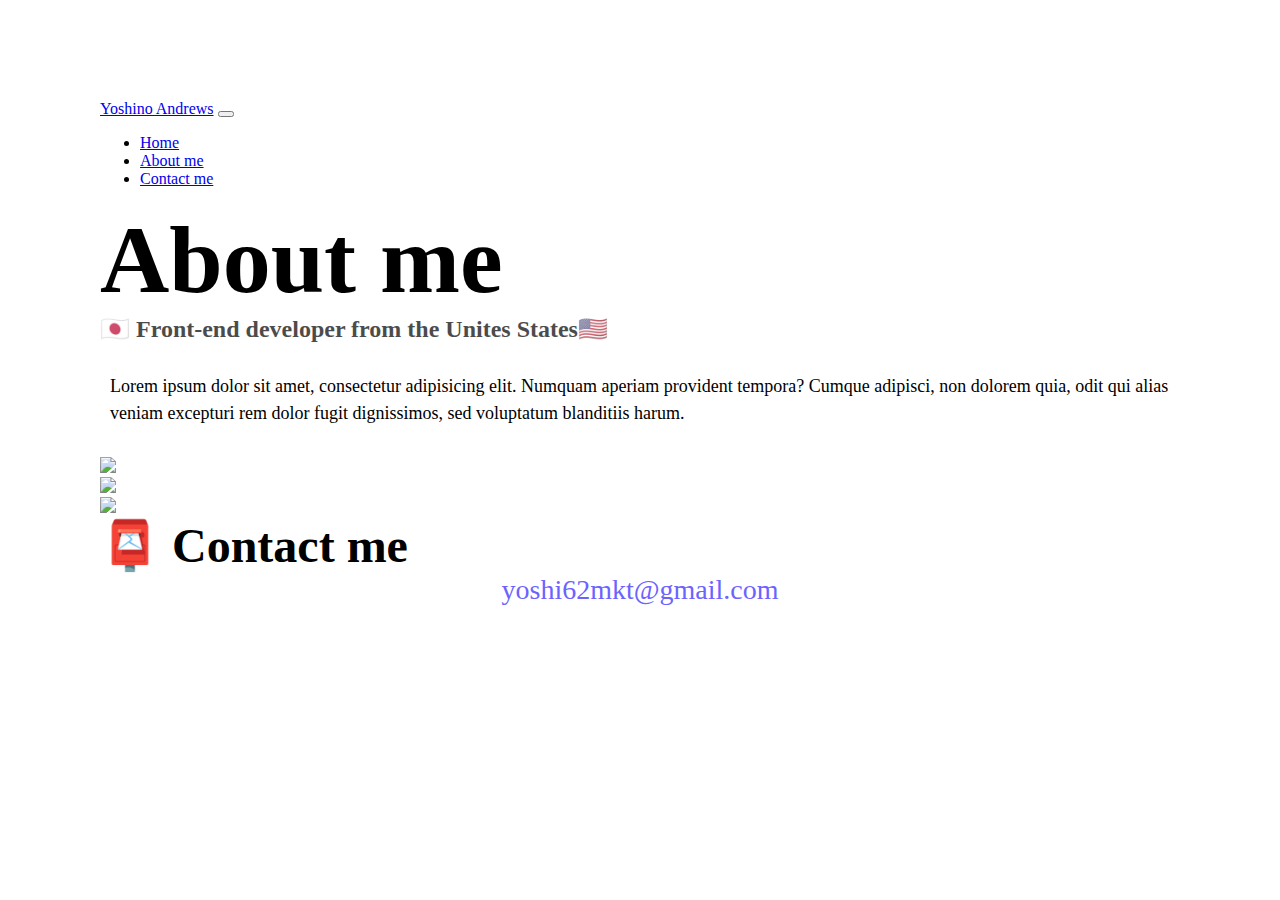
==== about.html @ b89615e6 "Created the initial structures on html and css" ====
<!DOCTYPE html>
<html lang="en">

<head>
    <meta charset="UTF-8" />
    <meta name="viewport" content="width=device-width, initial-scale=1.0" />
    <link href="https://cdn.jsdelivr.net/npm/bootstrap@5.3.2/dist/css/bootstrap.min.css" rel="stylesheet"
        integrity="sha384-T3c6CoIi6uLrA9TneNEoa7RxnatzjcDSCmG1MXxSR1GAsXEV/Dwwykc2MPK8M2HN" crossorigin="anonymous" />
    <script src="https://cdn.jsdelivr.net/npm/bootstrap@5.3.2/dist/js/bootstrap.bundle.min.js"
        integrity="sha384-C6RzsynM9kWDrMNeT87bh95OGNyZPhcTNXj1NW7RuBCsyN/o0jlpcV8Qyq46cDfL"
        crossorigin="anonymous"></script>
    <link rel="stylesheet" href="css/style.css" />
    <title>About Yoshino Andrews</title>
</head>

<body>
    <nav class="navbar navbar-expand-lg navbar-light bg-light fixed-top">
        <div class="container">
            <a class="navbar-brand" href="index.html">Yoshino Andrews</a>
            <button class="navbar-toggler" type="button" data-bs-toggle="collapse" data-bs-target="#navbarNav"
                aria-controls="navbarNav" aria-expanded="false" aria-label="Toggle navigation">
                <span class="navbar-toggler-icon"></span>
            </button>
            <div class="collapse navbar-collapse" id="navbarNav">
                <ul class="navbar-nav">
                    <li class="nav-item">
                        <a class="nav-link" aria-current="page" href="index.html">Home</a>
                    </li>
                    <li class="nav-item">
                        <a class="nav-link active" href="about.html">About me</a>
                    </li>
                    <li class="nav-item">
                        <a class="nav-link" href="about.html#contact">Contact me</a>
                    </li>
                </ul>
            </div>
        </div>
    </nav>

    <h1 class="text-center mt-5">About me</h1>
    <h3 class="text-center">🇯🇵 Front-end developer from the Unites States🇺🇸</h3>

    <div class="about-paragraphs text-center">
        <p>
            Lorem ipsum dolor sit amet, consectetur adipisicing elit. Numquam
            aperiam provident tempora? Cumque adipisci, non dolorem quia, odit qui
            alias veniam excepturi rem dolor fugit dignissimos, sed voluptatum
            blanditiis harum.
            <br />
        </p>
    </div>

    <div class="container mb-5">
        <div class="row">
            <div class="col-sm-4">
                <img src="images/yoga.png" class="img-fluid rounded p-2 shadow" />
            </div>

            <div class="col-sm-4">
                <img src="images/weather.png" class="img-fluid rounded p-2 shadow" />
            </div>

            <div class="col-sm-4">
                <img src="images/yogurt.png" class="img-fluid rounded p-2 shadow" />
            </div>
        </div>
    </div>

    <div id="contact">
        <h2 class="text-center">📮 Contact me</h2>
        <a href="mailto:yoshi62mkt@gmail.com" class="email-link">
            yoshi62mkt@gmail.com
        </a>
    </div>
</body>

</html>
---- css/style.css ----
:root {
  --primary-color: #6c63ff;
  --secondary-color: #f5f2fe;
  --box-shadow: 0 5px 10px rgba(0, 0, 0, 0.3);
}

body {
  margin: 100px;
}

h1,
h2,
h3 {
  margin: 0;
}

h1 {
  font-size: 96px;
}

h2 {
  font-size: 48px;
}

h3 {
  font-size: 24px;
  opacity: 0.7;
}

p {
  font-size: 18px;
  line-height: 1.5;
}

.navigation-links {
  display: flex;
  margin-top: 40px;
  justify-content: center;
}

.navigation-links a {
  margin: 20px;
}

.primary-link {
  background: var(--primary-color);
  box-shadow: var(--box-shadow);
  color: white;
  text-decoration: none;
  text-transform: capitalize;
  border-radius: 4px;
  padding: 20px 15px;
}

.secondary-link {
  color: var(--primary-color);
  border: 1px solid var(--primary-color);
  text-decoration: none;
  text-transform: capitalize;
  border-radius: 4px;
  padding: 20px 15px;
}

.homepage-link {
  color: var(--primary-color);

  display: block;
}

.about-paragraphs {
  margin: 30px 0;
}

.about-paragraphs p {
  margin: 10px;
}

.email-link {
  display: flex;
  justify-content: center;
  color: var(--primary-color);
  font-size: 28px;
  text-decoration: none;
}

.email-link:hover {
  text-decoration: underline;
}
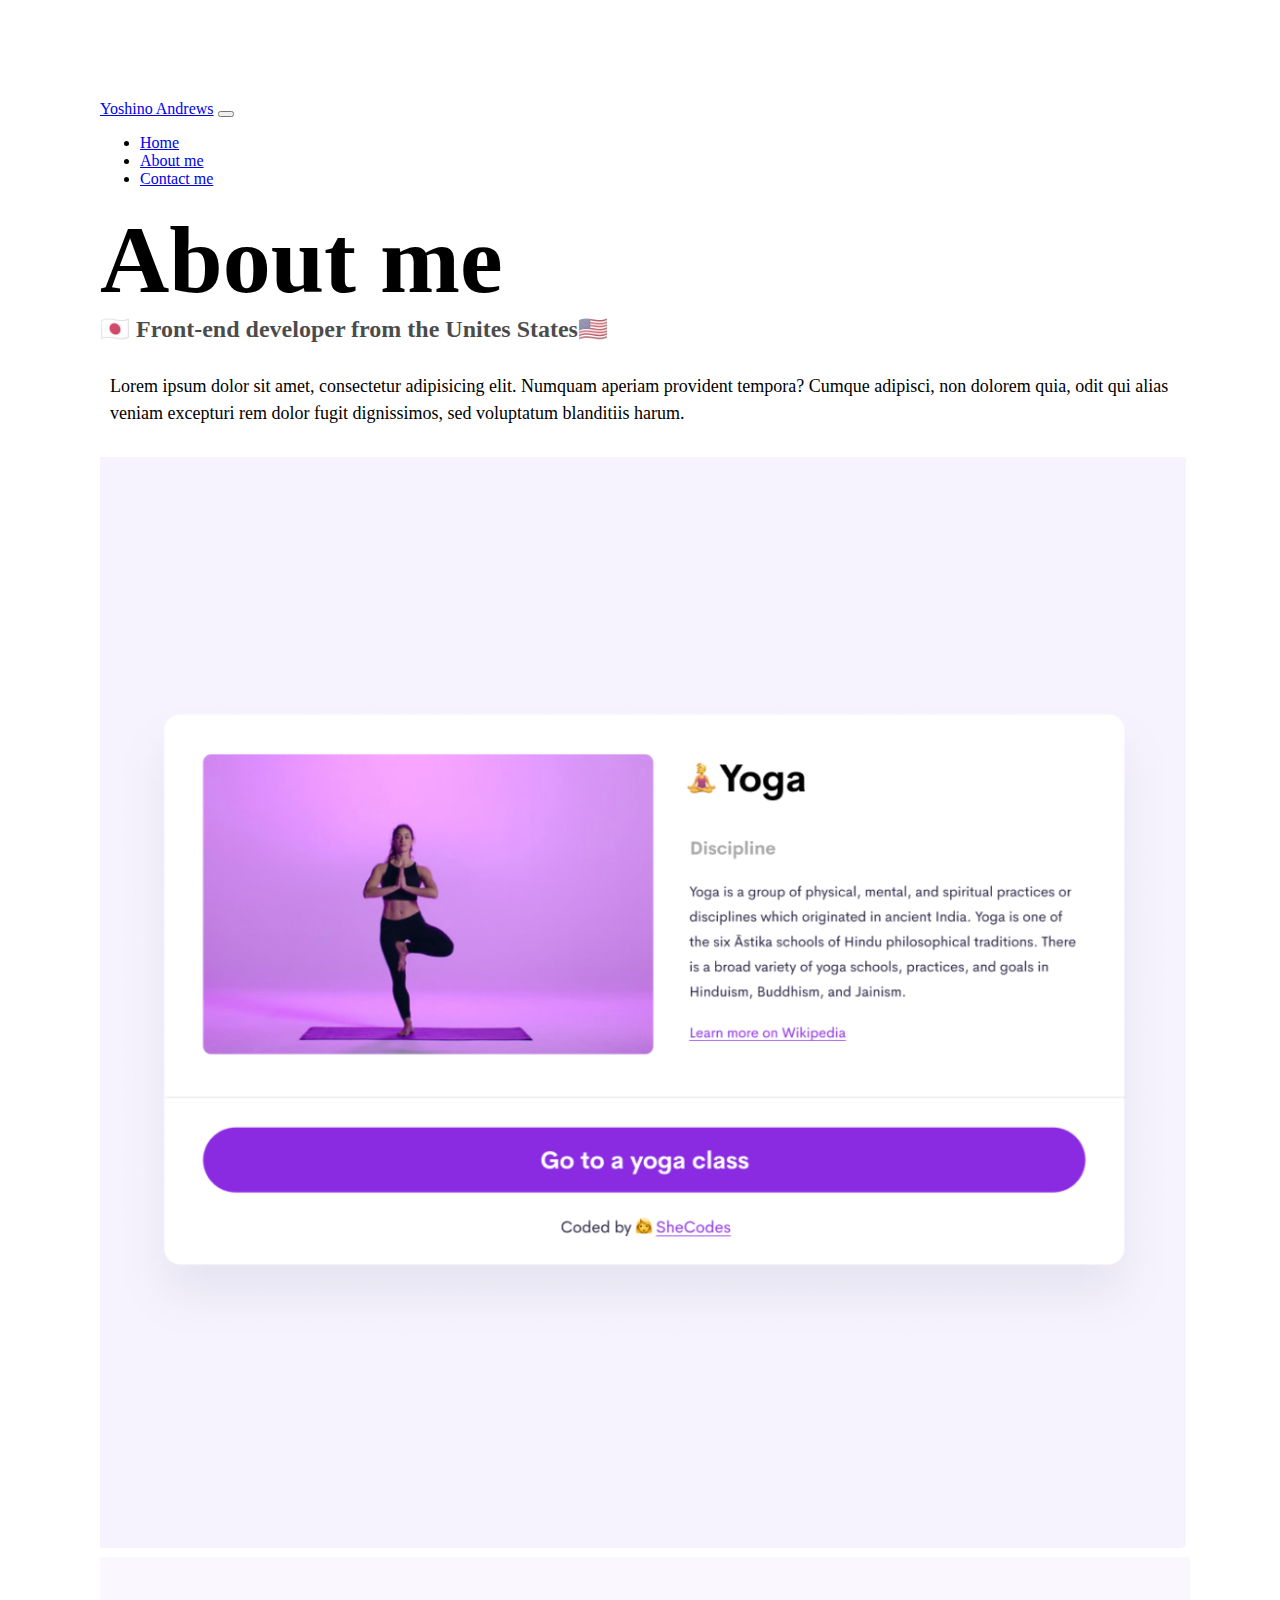
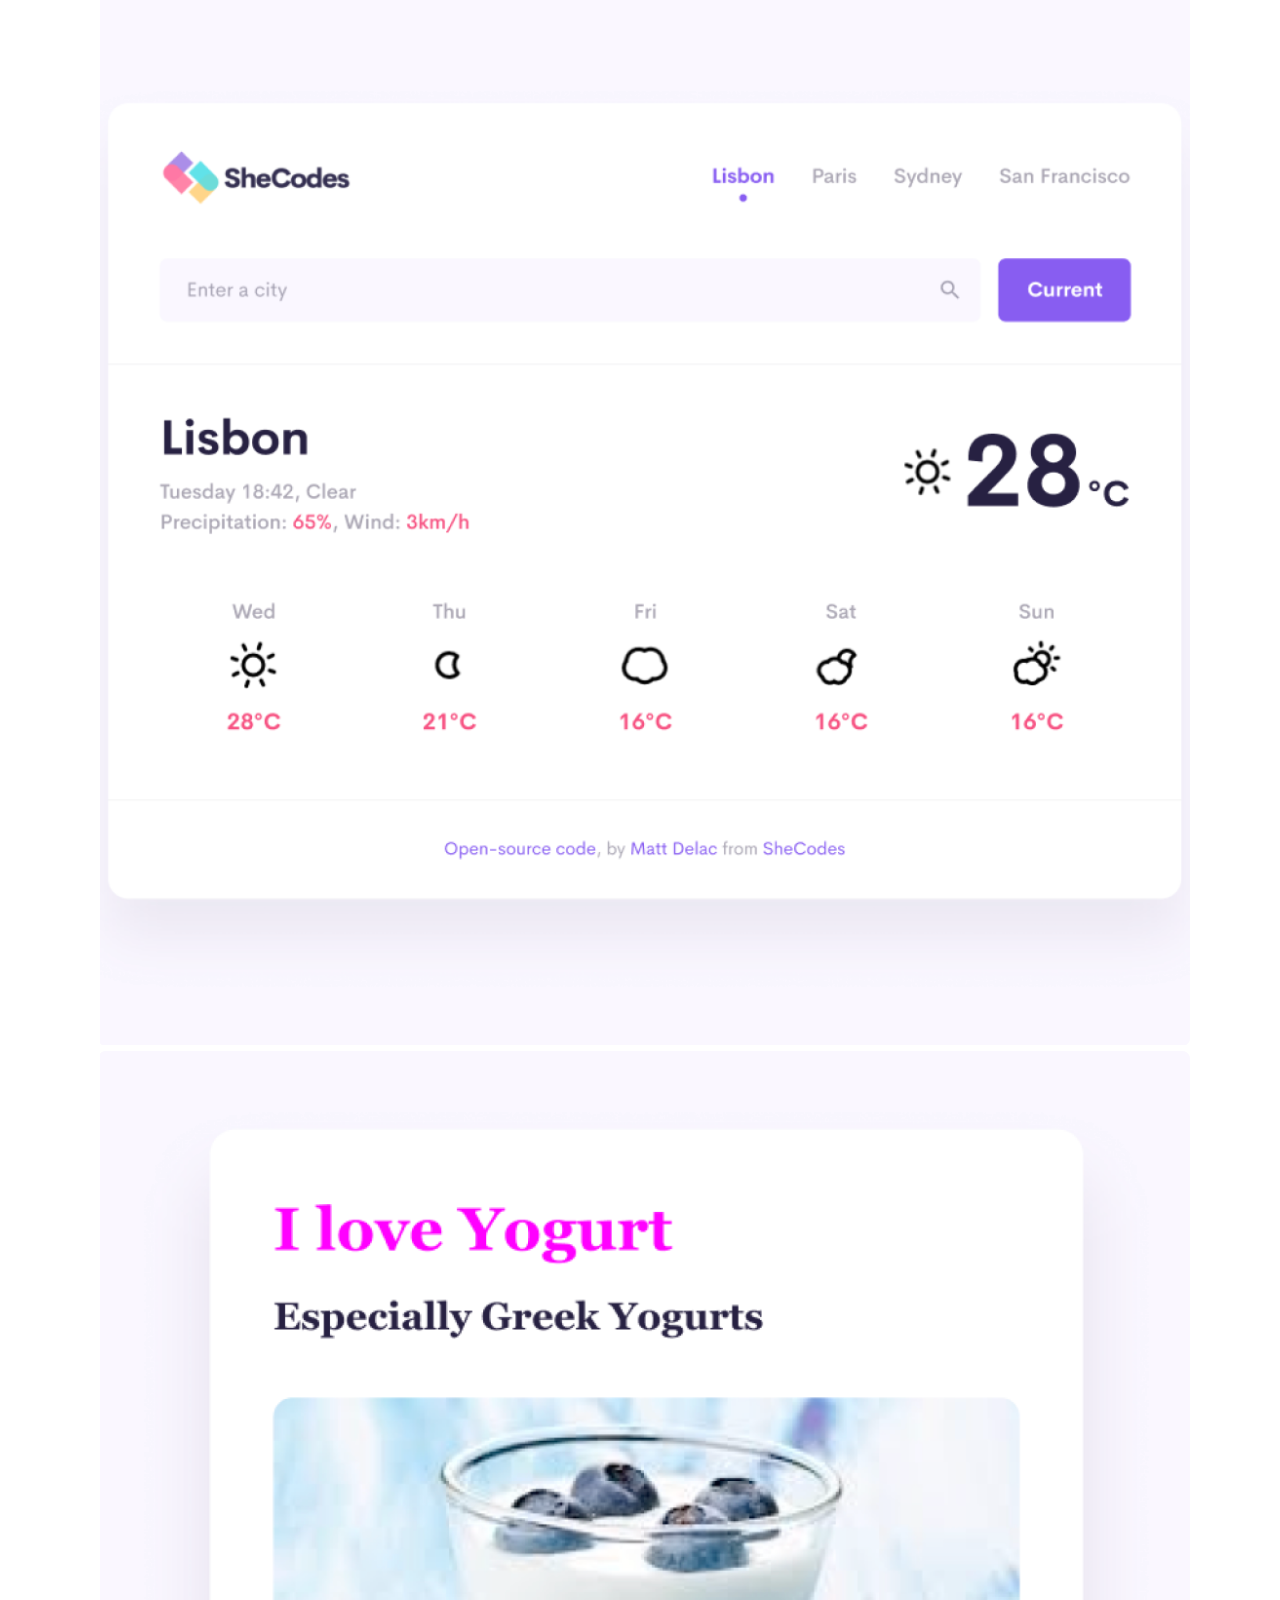
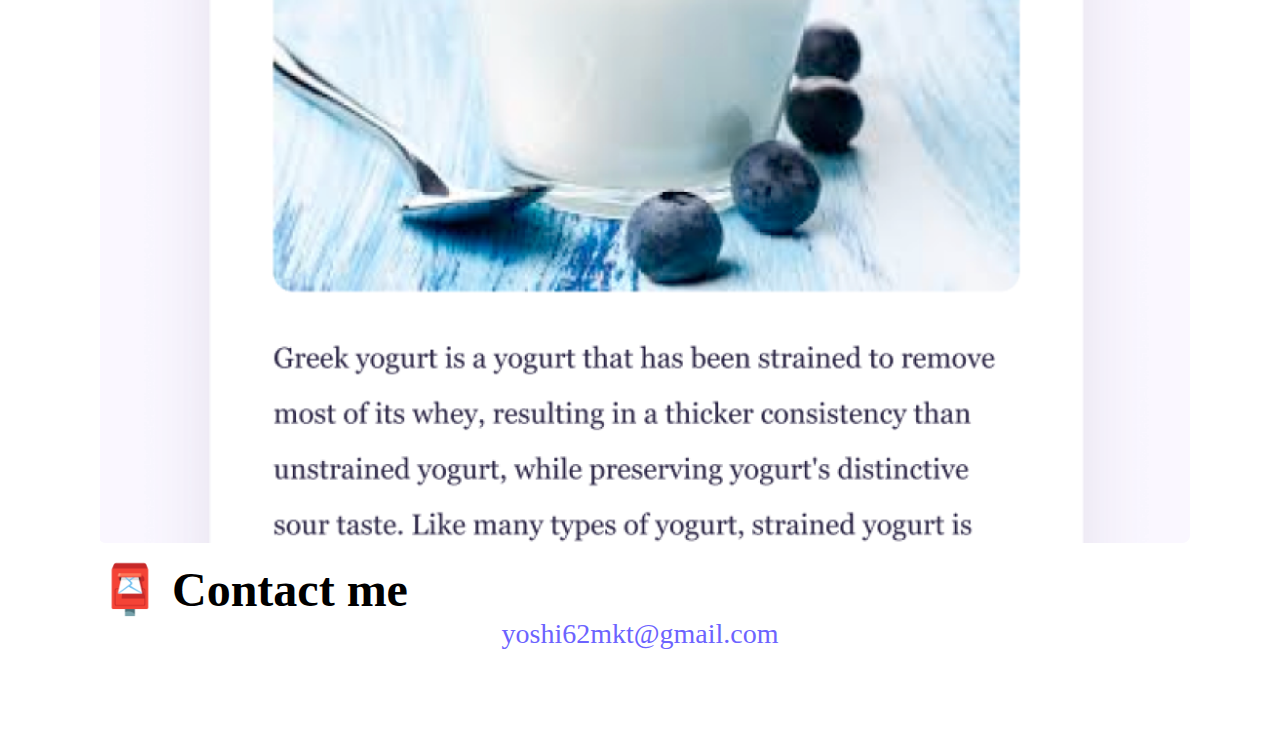
==== commit a873f87b: "Added SEO" ====
--- a/about.html
+++ b/about.html
@@ -4,19 +4,21 @@
 <head>
     <meta charset="UTF-8" />
     <meta name="viewport" content="width=device-width, initial-scale=1.0" />
+    <meta name="description" content="More about Yoshino Andrews and contact here from this page." />
+
     <link href="https://cdn.jsdelivr.net/npm/bootstrap@5.3.2/dist/css/bootstrap.min.css" rel="stylesheet"
         integrity="sha384-T3c6CoIi6uLrA9TneNEoa7RxnatzjcDSCmG1MXxSR1GAsXEV/Dwwykc2MPK8M2HN" crossorigin="anonymous" />
     <script src="https://cdn.jsdelivr.net/npm/bootstrap@5.3.2/dist/js/bootstrap.bundle.min.js"
         integrity="sha384-C6RzsynM9kWDrMNeT87bh95OGNyZPhcTNXj1NW7RuBCsyN/o0jlpcV8Qyq46cDfL"
         crossorigin="anonymous"></script>
     <link rel="stylesheet" href="css/style.css" />
-    <title>About Yoshino Andrews</title>
+    <title>Front-End Developer - About Yoshino Andrews</title>
 </head>
 
 <body>
     <nav class="navbar navbar-expand-lg navbar-light bg-light fixed-top">
         <div class="container">
-            <a class="navbar-brand" href="index.html">Yoshino Andrews</a>
+            <a class="navbar-brand" href="index.html" title="Home">Yoshino Andrews</a>
             <button class="navbar-toggler" type="button" data-bs-toggle="collapse" data-bs-target="#navbarNav"
                 aria-controls="navbarNav" aria-expanded="false" aria-label="Toggle navigation">
                 <span class="navbar-toggler-icon"></span>
@@ -27,10 +29,10 @@
                         <a class="nav-link" aria-current="page" href="index.html">Home</a>
                     </li>
                     <li class="nav-item">
-                        <a class="nav-link active" href="about.html">About me</a>
+                        <a class="nav-link active" href="about.html" title="About me">About me</a>
                     </li>
                     <li class="nav-item">
-                        <a class="nav-link" href="about.html#contact">Contact me</a>
+                        <a class="nav-link" href="about.html#contact" title="Contact me">Contact me</a>
                     </li>
                 </ul>
             </div>
@@ -53,22 +55,22 @@
     <div class="container mb-5">
         <div class="row">
             <div class="col-sm-4">
-                <img src="images/yoga.png" class="img-fluid rounded p-2 shadow" />
+                <img src="images/yoga.png" class="img-fluid rounded p-2 shadow" alt="yoga picture" />
             </div>
 
             <div class="col-sm-4">
-                <img src="images/weather.png" class="img-fluid rounded p-2 shadow" />
+                <img src="images/weather.png" class="img-fluid rounded p-2 shadow" alt="Weather App" />
             </div>
 
             <div class="col-sm-4">
-                <img src="images/yogurt.png" class="img-fluid rounded p-2 shadow" />
+                <img src="images/yogurt.png" class="img-fluid rounded p-2 shadow" alt="yogurt picture" />
             </div>
         </div>
     </div>
 
     <div id="contact">
         <h2 class="text-center">📮 Contact me</h2>
-        <a href="mailto:yoshi62mkt@gmail.com" class="email-link">
+        <a href="mailto:yoshi62mkt@gmail.com" class="email-link" title="Contact me by email">
             yoshi62mkt@gmail.com
         </a>
     </div>
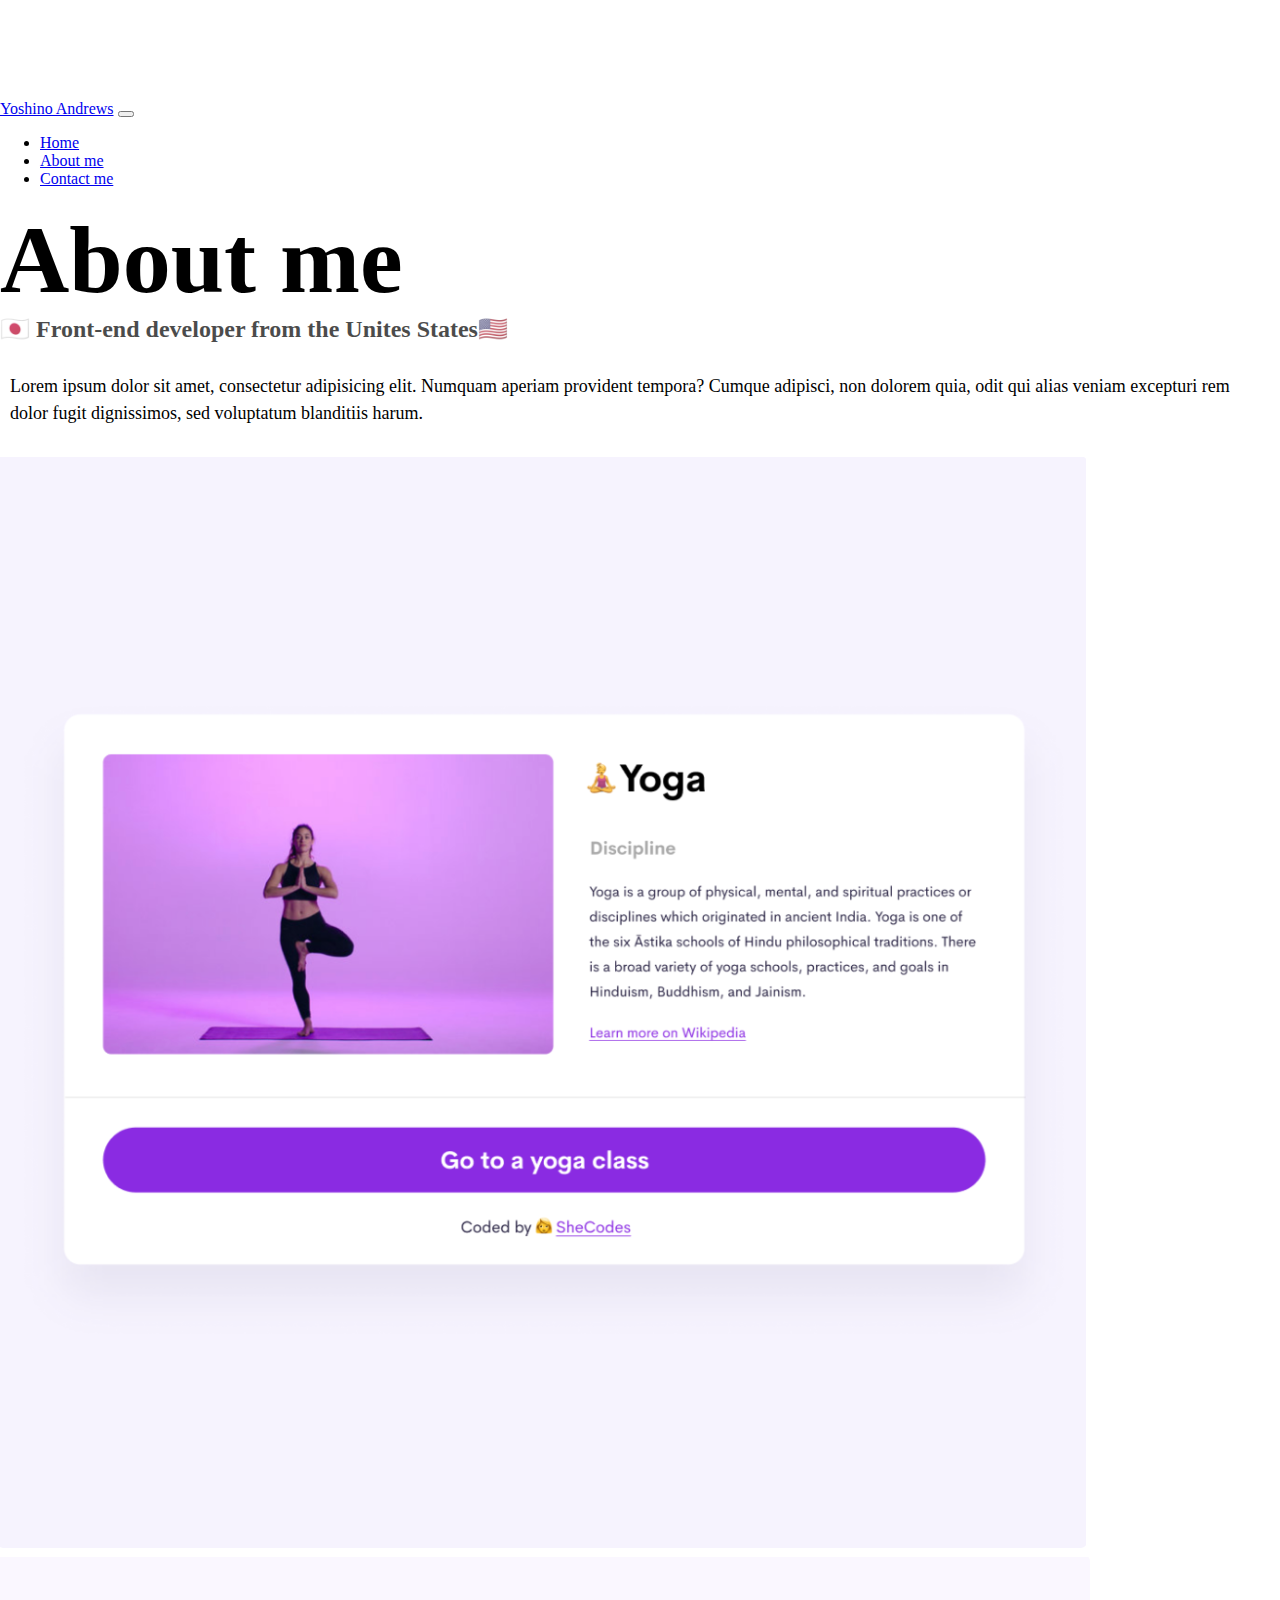
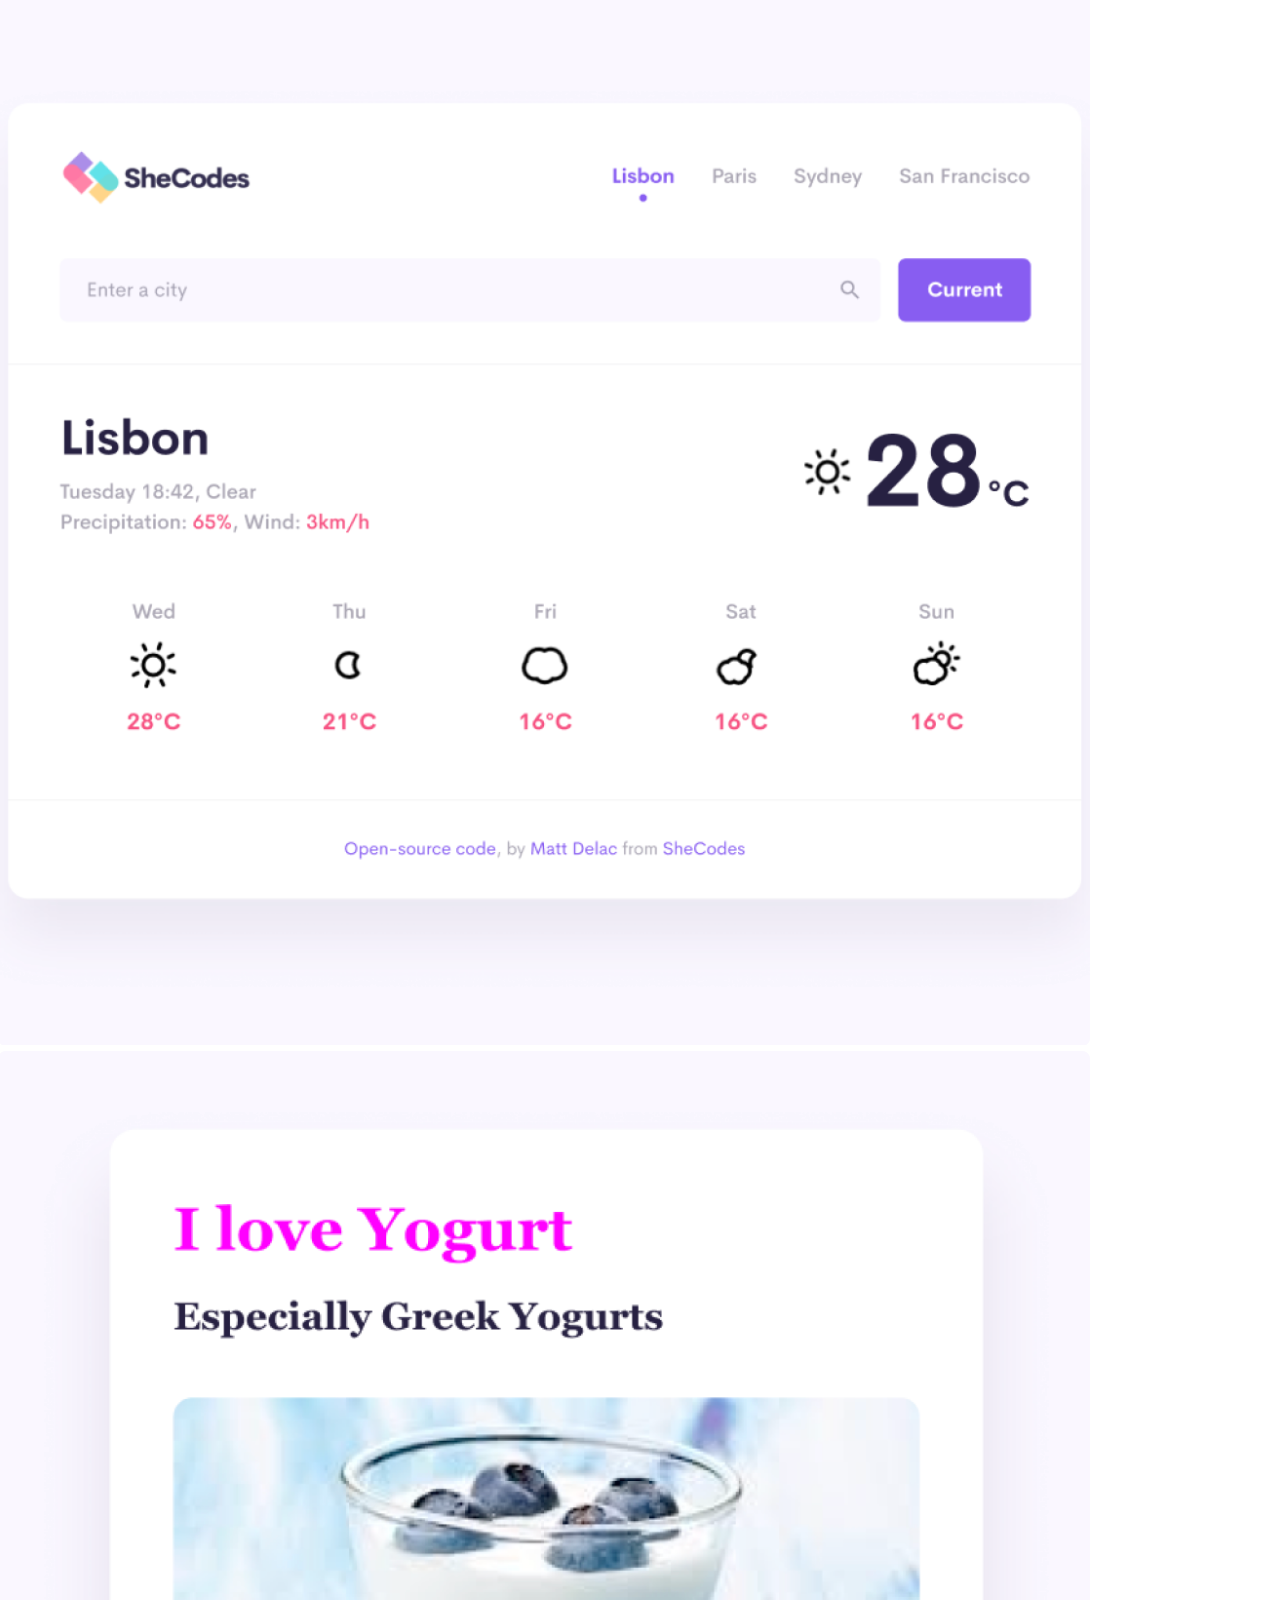
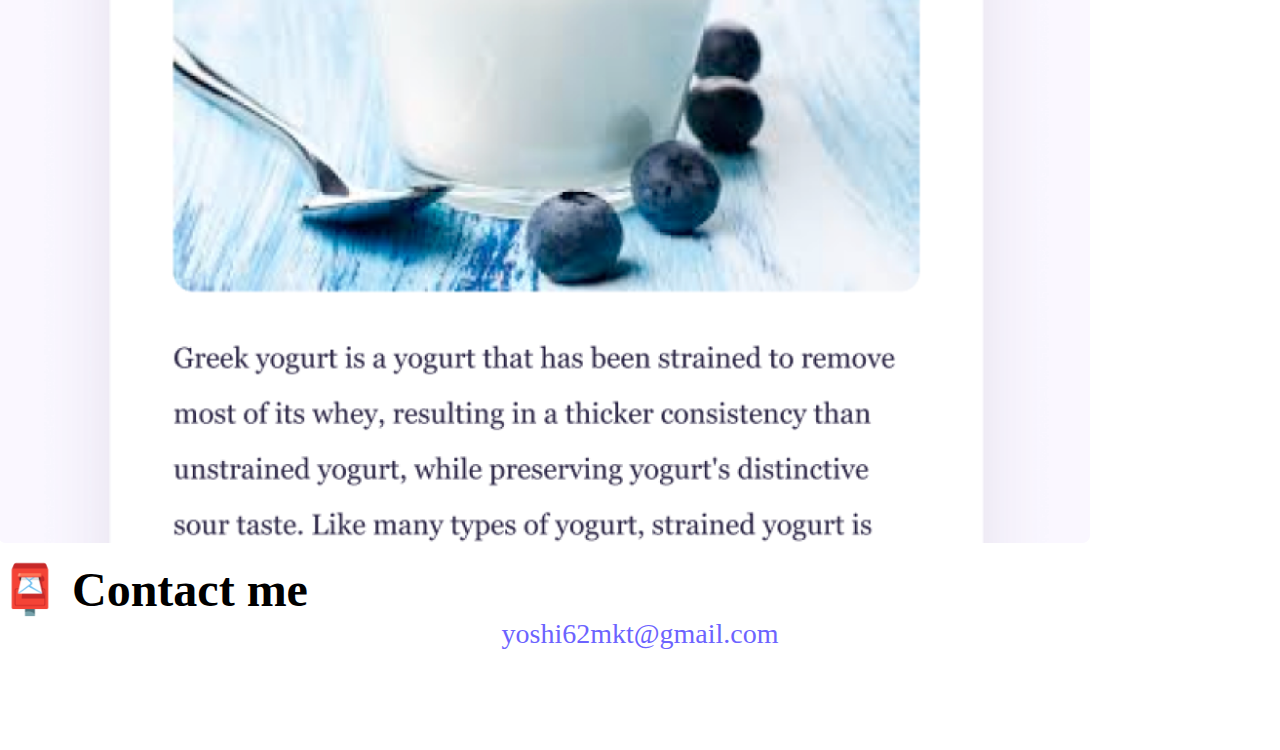
==== commit fcaec6af: "Made the website more responsive" ====
--- a/about.html
+++ b/about.html
@@ -4,21 +4,22 @@
 <head>
     <meta charset="UTF-8" />
     <meta name="viewport" content="width=device-width, initial-scale=1.0" />
-    <meta name="description" content="More about Yoshino Andrews and contact here from this page." />
+    <meta name="description"
+        content="More about Yoshino Andrews and contact her for the job inquiries from this page." />
 
     <link href="https://cdn.jsdelivr.net/npm/bootstrap@5.3.2/dist/css/bootstrap.min.css" rel="stylesheet"
         integrity="sha384-T3c6CoIi6uLrA9TneNEoa7RxnatzjcDSCmG1MXxSR1GAsXEV/Dwwykc2MPK8M2HN" crossorigin="anonymous" />
     <script src="https://cdn.jsdelivr.net/npm/bootstrap@5.3.2/dist/js/bootstrap.bundle.min.js"
         integrity="sha384-C6RzsynM9kWDrMNeT87bh95OGNyZPhcTNXj1NW7RuBCsyN/o0jlpcV8Qyq46cDfL"
         crossorigin="anonymous"></script>
-    <link rel="stylesheet" href="css/style.css" />
+    <link rel="stylesheet" href="/css/style.css" />
     <title>Front-End Developer - About Yoshino Andrews</title>
 </head>
 
 <body>
     <nav class="navbar navbar-expand-lg navbar-light bg-light fixed-top">
         <div class="container">
-            <a class="navbar-brand" href="index.html" title="Home">Yoshino Andrews</a>
+            <a class="navbar-brand" href="/" title="Home">Yoshino Andrews</a>
             <button class="navbar-toggler" type="button" data-bs-toggle="collapse" data-bs-target="#navbarNav"
                 aria-controls="navbarNav" aria-expanded="false" aria-label="Toggle navigation">
                 <span class="navbar-toggler-icon"></span>
@@ -26,13 +27,13 @@
             <div class="collapse navbar-collapse" id="navbarNav">
                 <ul class="navbar-nav">
                     <li class="nav-item">
-                        <a class="nav-link" aria-current="page" href="index.html">Home</a>
+                        <a class="nav-link" aria-current="page" href="/">Home</a>
                     </li>
                     <li class="nav-item">
-                        <a class="nav-link active" href="about.html" title="About me">About me</a>
+                        <a class="nav-link active" href="/about.html" title="About Yoshino Andrews">About me</a>
                     </li>
                     <li class="nav-item">
-                        <a class="nav-link" href="about.html#contact" title="Contact me">Contact me</a>
+                        <a class="nav-link" href="/about.html#contact" title="Contact Yoshino Andrews">Contact me</a>
                     </li>
                 </ul>
             </div>
@@ -55,22 +56,22 @@
     <div class="container mb-5">
         <div class="row">
             <div class="col-sm-4">
-                <img src="images/yoga.png" class="img-fluid rounded p-2 shadow" alt="yoga picture" />
+                <img src="/images/yoga.png" class="img-fluid rounded mb-4 p-2 shadow" alt="yoga picture" />
             </div>
 
             <div class="col-sm-4">
-                <img src="images/weather.png" class="img-fluid rounded p-2 shadow" alt="Weather App" />
+                <img src="/images/weather.png" class="img-fluid rounded mb-4 p-2 shadow" alt="Weather App picture" />
             </div>
 
             <div class="col-sm-4">
-                <img src="images/yogurt.png" class="img-fluid rounded p-2 shadow" alt="yogurt picture" />
+                <img src="/images/yogurt.png" class="img-fluid rounded mb-4 p-2 shadow" alt="yogurt picture" />
             </div>
         </div>
     </div>
 
     <div id="contact">
         <h2 class="text-center">📮 Contact me</h2>
-        <a href="mailto:yoshi62mkt@gmail.com" class="email-link" title="Contact me by email">
+        <a href="mailto:yoshi62mkt@gmail.com" class="email-link" title="Contact Yoshino Andrewsƒƒƒƒ by email">
             yoshi62mkt@gmail.com
         </a>
     </div>
--- a/css/style.css
+++ b/css/style.css
@@ -5,7 +5,7 @@
 }
 
 body {
-  margin: 100px;
+  margin: 100px 0;
 }
 
 h1,
@@ -52,6 +52,10 @@
   padding: 20px 15px;
 }
 
+.primary-link:hover {
+  color: white;
+}
+
 .secondary-link {
   color: var(--primary-color);
   border: 1px solid var(--primary-color);
@@ -86,3 +90,33 @@
 .email-link:hover {
   text-decoration: underline;
 }
+
+@media (max-width: 900px) {
+  h1 {
+    font-size: 38px;
+    line-height: 1.5;
+  }
+
+  h2 {
+    font-size: 32px;
+    text-align: center;
+  }
+
+  p {
+    text-align: center;
+  }
+
+  .primary-link {
+    text-align: center;
+  }
+
+  .secondary-link {
+    text-align: center;
+  }
+
+  .project-link {
+    display: block;
+    text-align: center;
+    margin: 0 20px;
+  }
+}
